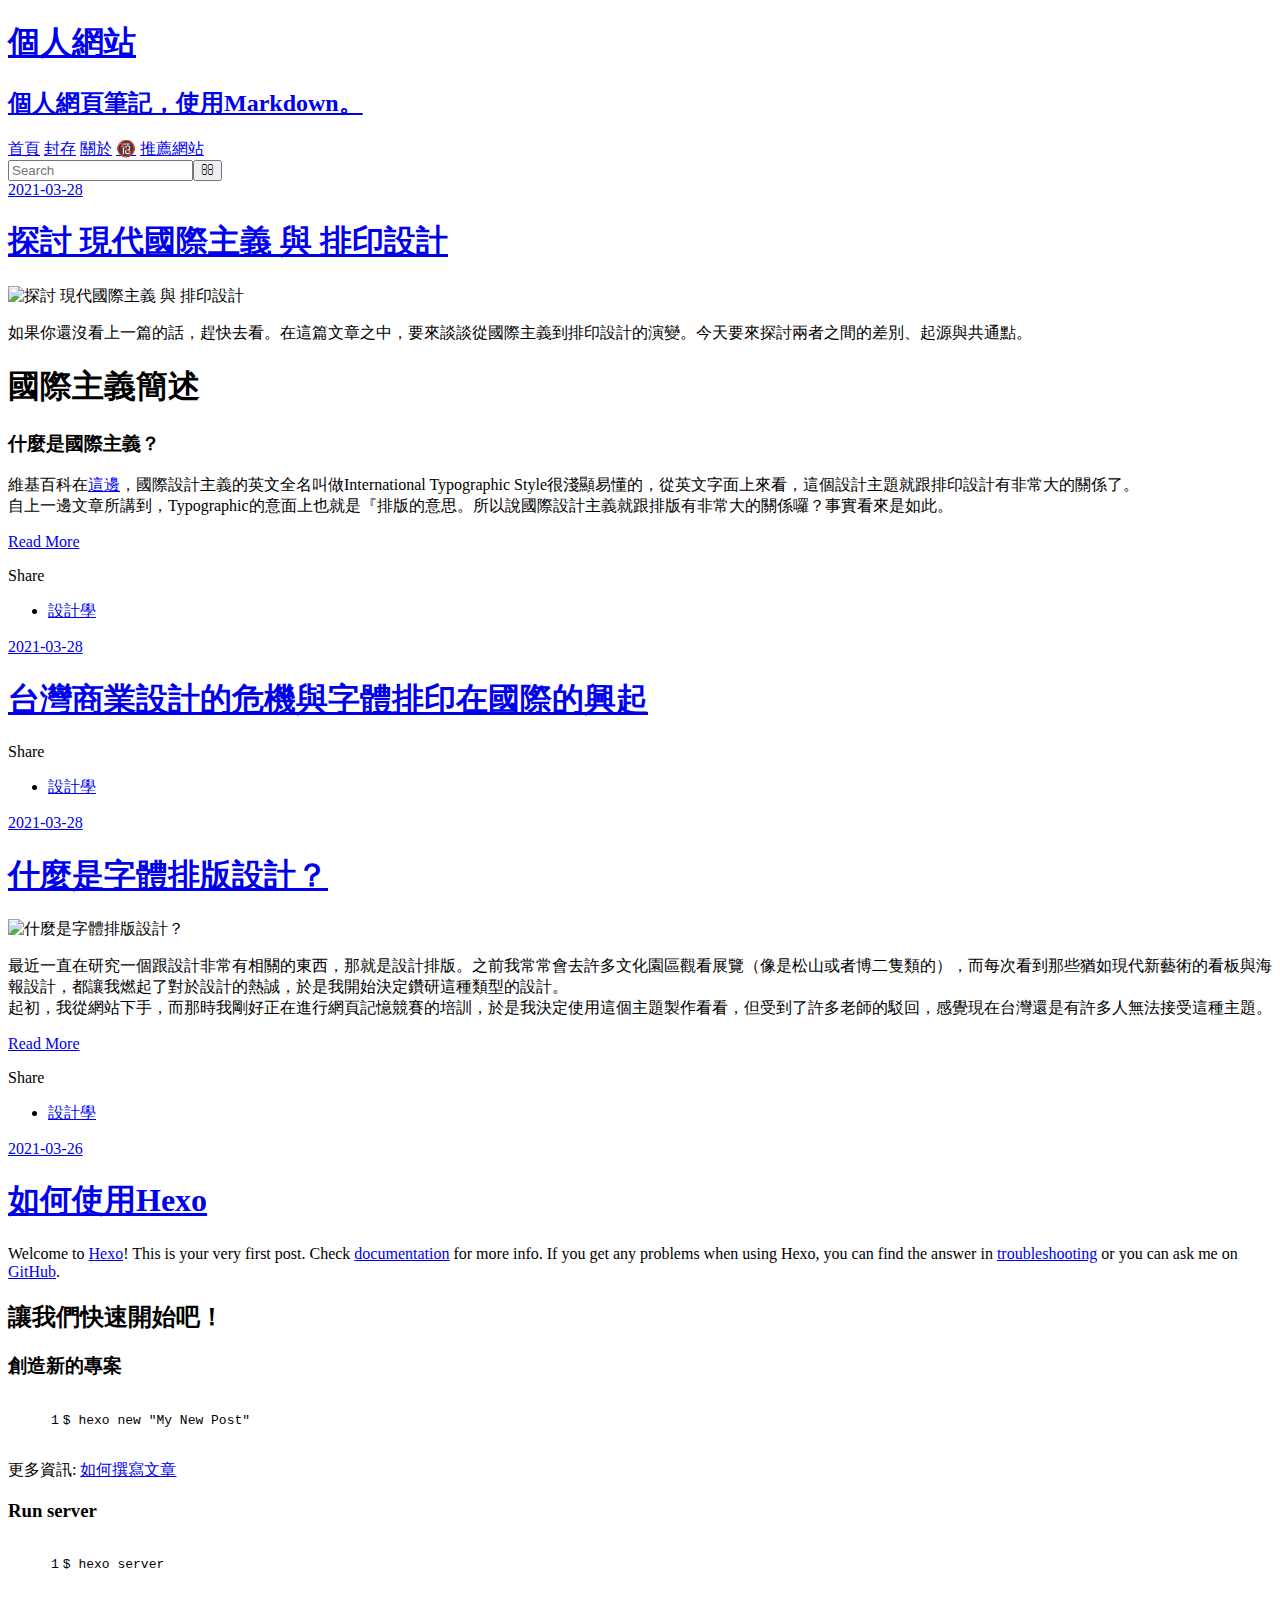
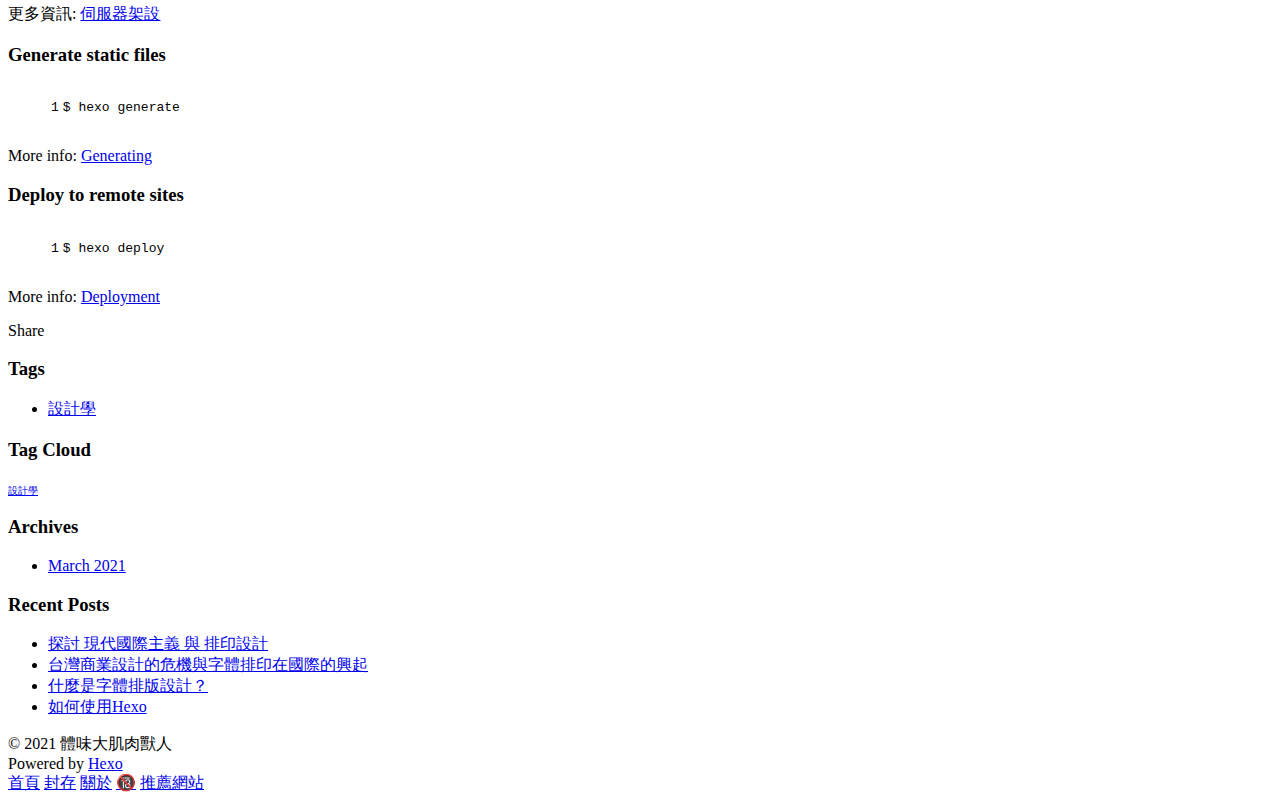
==== index.html @ ae370623 "更新頁面" ====
<!DOCTYPE html>
<html>
<head>
  <meta charset="utf-8">
  
  
  <title>個人網站</title>
  <meta name="viewport" content="width=device-width, initial-scale=1, shrink-to-fit=no">
  <meta name="description" content="當初創作網站的目的，只是用來測試。">
<meta property="og:type" content="website">
<meta property="og:title" content="個人網站">
<meta property="og:url" content="https://hercs125.github.io/index.html">
<meta property="og:site_name" content="個人網站">
<meta property="og:description" content="當初創作網站的目的，只是用來測試。">
<meta property="og:locale" content="en_US">
<meta property="article:author" content="體味大肌肉獸人">
<meta name="twitter:card" content="summary">
  
    <link rel="alternate" href="/atom.xml" title="個人網站" type="application/atom+xml">
  
  
    <link rel="shortcut icon" href="/favicon.png">
  
  
    
<link rel="stylesheet" href="https://cdn.jsdelivr.net/npm/typeface-source-code-pro@0.0.71/index.min.css">

  
  
<link rel="stylesheet" href="/css/style.css">

  
    
<link rel="stylesheet" href="/fancybox/jquery.fancybox.min.css">

  
<meta name="generator" content="Hexo 5.4.0"></head>

<body>
  <div id="container">
    <div id="wrap">
      <header id="header">
  <div id="banner"></div>
  <div id="header-outer" class="outer">
    <div id="header-title" class="inner">
      <h1 id="logo-wrap">
        <a href="/" id="logo">個人網站</a>
      </h1>
      
        <h2 id="subtitle-wrap">
          <a href="/" id="subtitle">個人網頁筆記，使用Markdown。</a>
        </h2>
      
    </div>
    <div id="header-inner" class="inner">
      <nav id="main-nav">
        <a id="main-nav-toggle" class="nav-icon"></a>
        
          <a class="main-nav-link" href="/">首頁</a>
        
          <a class="main-nav-link" href="/archives">封存</a>
        
          <a class="main-nav-link" href="/about">關於</a>
        
          <a class="main-nav-link" href="/NSFW">🔞</a>
        
          <a class="main-nav-link" target="_blank" rel="noopener" href="https://drummermen.com/">推薦網站</a>
        
      </nav>
      <nav id="sub-nav">
        
          <a id="nav-rss-link" class="nav-icon" href="/atom.xml" title="RSS Feed"></a>
        
        <a id="nav-search-btn" class="nav-icon" title="Search"></a>
      </nav>
      <div id="search-form-wrap">
        <form action="//google.com/search" method="get" accept-charset="UTF-8" class="search-form"><input type="search" name="q" class="search-form-input" placeholder="Search"><button type="submit" class="search-form-submit">&#xF002;</button><input type="hidden" name="sitesearch" value="https://hercs125.github.io"></form>
      </div>
    </div>
  </div>
</header>

      <div class="outer">
        <section id="main">
  
    <article id="post-探討 現代國際主義 與 排印設計" class="h-entry article article-type-post" itemprop="blogPost" itemscope itemtype="https://schema.org/BlogPosting">
  <div class="article-meta">
    <a href="/posts/2021/%E6%8E%A2%E8%A8%8E%20%E7%8F%BE%E4%BB%A3%E5%9C%8B%E9%9A%9B%E4%B8%BB%E7%BE%A9%20%E8%88%87%20%E6%8E%92%E5%8D%B0%E8%A8%AD%E8%A8%88/" class="article-date">
  <time class="dt-published" datetime="2021-03-28T07:49:58.135Z" itemprop="datePublished">2021-03-28</time>
</a>
    
  </div>
  <div class="article-inner">
    
    
      <header class="article-header">
        
  
    <h1 itemprop="name">
      <a class="p-name article-title" href="/posts/2021/%E6%8E%A2%E8%A8%8E%20%E7%8F%BE%E4%BB%A3%E5%9C%8B%E9%9A%9B%E4%B8%BB%E7%BE%A9%20%E8%88%87%20%E6%8E%92%E5%8D%B0%E8%A8%AD%E8%A8%88/">探討 現代國際主義 與 排印設計</a>
    </h1>
  

      </header>
    
    <div class="e-content article-entry" itemprop="articleBody">
      
        <p><img src="https://i.imgur.com/klursck.png" alt="探討 現代國際主義 與 排印設計"></p>
<p>如果你還沒看上一篇的話，趕快去看。在這篇文章之中，要來談談從國際主義到排印設計的演變。今天要來探討兩者之間的差別、起源與共通點。</p>
<h1 id="國際主義簡述"><a href="#國際主義簡述" class="headerlink" title="國際主義簡述"></a>國際主義簡述</h1><h3 id="什麼是國際主義？"><a href="#什麼是國際主義？" class="headerlink" title="什麼是國際主義？"></a>什麼是國際主義？</h3><p>維基百科在<a href="https://">這邊</a>，國際設計主義的英文全名叫做International Typographic Style很淺顯易懂的，從英文字面上來看，這個設計主題就跟排印設計有非常大的關係了。<br>自上一邊文章所講到，Typographic的意面上也就是『排版的意思。所以說國際設計主義就跟排版有非常大的關係囉？事實看來是如此。</p>
        
          <p class="article-more-link">
            <a href="/posts/2021/%E6%8E%A2%E8%A8%8E%20%E7%8F%BE%E4%BB%A3%E5%9C%8B%E9%9A%9B%E4%B8%BB%E7%BE%A9%20%E8%88%87%20%E6%8E%92%E5%8D%B0%E8%A8%AD%E8%A8%88/#more">Read More</a>
          </p>
        
      
    </div>
    <footer class="article-footer">
      <a data-url="https://hercs125.github.io/posts/2021/%E6%8E%A2%E8%A8%8E%20%E7%8F%BE%E4%BB%A3%E5%9C%8B%E9%9A%9B%E4%B8%BB%E7%BE%A9%20%E8%88%87%20%E6%8E%92%E5%8D%B0%E8%A8%AD%E8%A8%88/" data-id="ckmq0jaed0000a0v52p4gewvq" data-title="探討 現代國際主義 與 排印設計" class="article-share-link">Share</a>
      
      
      
  <ul class="article-tag-list" itemprop="keywords"><li class="article-tag-list-item"><a class="article-tag-list-link" href="/tags/%E8%A8%AD%E8%A8%88%E5%AD%B8/" rel="tag">設計學</a></li></ul>

    </footer>
  </div>
  
</article>



  
    <article id="post-台灣商業設計的危機與字體排印在國際的興起" class="h-entry article article-type-post" itemprop="blogPost" itemscope itemtype="https://schema.org/BlogPosting">
  <div class="article-meta">
    <a href="/posts/2021/%E5%8F%B0%E7%81%A3%E5%95%86%E6%A5%AD%E8%A8%AD%E8%A8%88%E7%9A%84%E5%8D%B1%E6%A9%9F%E8%88%87%E5%AD%97%E9%AB%94%E6%8E%92%E5%8D%B0%E5%9C%A8%E5%9C%8B%E9%9A%9B%E7%9A%84%E8%88%88%E8%B5%B7/" class="article-date">
  <time class="dt-published" datetime="2021-03-28T07:49:58.129Z" itemprop="datePublished">2021-03-28</time>
</a>
    
  </div>
  <div class="article-inner">
    
    
      <header class="article-header">
        
  
    <h1 itemprop="name">
      <a class="p-name article-title" href="/posts/2021/%E5%8F%B0%E7%81%A3%E5%95%86%E6%A5%AD%E8%A8%AD%E8%A8%88%E7%9A%84%E5%8D%B1%E6%A9%9F%E8%88%87%E5%AD%97%E9%AB%94%E6%8E%92%E5%8D%B0%E5%9C%A8%E5%9C%8B%E9%9A%9B%E7%9A%84%E8%88%88%E8%B5%B7/">台灣商業設計的危機與字體排印在國際的興起</a>
    </h1>
  

      </header>
    
    <div class="e-content article-entry" itemprop="articleBody">
      
        
      
    </div>
    <footer class="article-footer">
      <a data-url="https://hercs125.github.io/posts/2021/%E5%8F%B0%E7%81%A3%E5%95%86%E6%A5%AD%E8%A8%AD%E8%A8%88%E7%9A%84%E5%8D%B1%E6%A9%9F%E8%88%87%E5%AD%97%E9%AB%94%E6%8E%92%E5%8D%B0%E5%9C%A8%E5%9C%8B%E9%9A%9B%E7%9A%84%E8%88%88%E8%B5%B7/" data-id="ckmsuhtpo0000jov56ngia28n" data-title="台灣商業設計的危機與字體排印在國際的興起" class="article-share-link">Share</a>
      
      
      
  <ul class="article-tag-list" itemprop="keywords"><li class="article-tag-list-item"><a class="article-tag-list-link" href="/tags/%E8%A8%AD%E8%A8%88%E5%AD%B8/" rel="tag">設計學</a></li></ul>

    </footer>
  </div>
  
</article>



  
    <article id="post-什麼是字體排版設計？" class="h-entry article article-type-post" itemprop="blogPost" itemscope itemtype="https://schema.org/BlogPosting">
  <div class="article-meta">
    <a href="/posts/2021/%E4%BB%80%E9%BA%BC%E6%98%AF%E5%AD%97%E9%AB%94%E6%8E%92%E7%89%88%E8%A8%AD%E8%A8%88%EF%BC%9F/" class="article-date">
  <time class="dt-published" datetime="2021-03-28T07:49:58.124Z" itemprop="datePublished">2021-03-28</time>
</a>
    
  </div>
  <div class="article-inner">
    
    
      <header class="article-header">
        
  
    <h1 itemprop="name">
      <a class="p-name article-title" href="/posts/2021/%E4%BB%80%E9%BA%BC%E6%98%AF%E5%AD%97%E9%AB%94%E6%8E%92%E7%89%88%E8%A8%AD%E8%A8%88%EF%BC%9F/">什麼是字體排版設計？</a>
    </h1>
  

      </header>
    
    <div class="e-content article-entry" itemprop="articleBody">
      
        <p><img src="https://i.imgur.com/TrzNfhN.png" alt="什麼是字體排版設計？"></p>
<p>最近一直在研究一個跟設計非常有相關的東西，那就是設計排版。之前我常常會去許多文化園區觀看展覽（像是松山或者博二隻類的），而每次看到那些猶如現代新藝術的看板與海報設計，都讓我燃起了對於設計的熱誠，於是我開始決定鑽研這種類型的設計。<br>起初，我從網站下手，而那時我剛好正在進行網頁記憶競賽的培訓，於是我決定使用這個主題製作看看，但受到了許多老師的駁回，感覺現在台灣還是有許多人無法接受這種主題。</p>
        
          <p class="article-more-link">
            <a href="/posts/2021/%E4%BB%80%E9%BA%BC%E6%98%AF%E5%AD%97%E9%AB%94%E6%8E%92%E7%89%88%E8%A8%AD%E8%A8%88%EF%BC%9F/#more">Read More</a>
          </p>
        
      
    </div>
    <footer class="article-footer">
      <a data-url="https://hercs125.github.io/posts/2021/%E4%BB%80%E9%BA%BC%E6%98%AF%E5%AD%97%E9%AB%94%E6%8E%92%E7%89%88%E8%A8%AD%E8%A8%88%EF%BC%9F/" data-id="ckmpqae460000qgv55tjq7r66" data-title="什麼是字體排版設計？" class="article-share-link">Share</a>
      
      
      
  <ul class="article-tag-list" itemprop="keywords"><li class="article-tag-list-item"><a class="article-tag-list-link" href="/tags/%E8%A8%AD%E8%A8%88%E5%AD%B8/" rel="tag">設計學</a></li></ul>

    </footer>
  </div>
  
</article>



  
    <article id="post-hello-world" class="h-entry article article-type-post" itemprop="blogPost" itemscope itemtype="https://schema.org/BlogPosting">
  <div class="article-meta">
    <a href="/posts/2021/hello-world/" class="article-date">
  <time class="dt-published" datetime="2021-03-26T01:02:42.178Z" itemprop="datePublished">2021-03-26</time>
</a>
    
  </div>
  <div class="article-inner">
    
    
      <header class="article-header">
        
  
    <h1 itemprop="name">
      <a class="p-name article-title" href="/posts/2021/hello-world/">如何使用Hexo</a>
    </h1>
  

      </header>
    
    <div class="e-content article-entry" itemprop="articleBody">
      
        <p>Welcome to <a target="_blank" rel="noopener" href="https://hexo.io/">Hexo</a>! This is your very first post. Check <a target="_blank" rel="noopener" href="https://hexo.io/docs/">documentation</a> for more info. If you get any problems when using Hexo, you can find the answer in <a target="_blank" rel="noopener" href="https://hexo.io/docs/troubleshooting.html">troubleshooting</a> or you can ask me on <a target="_blank" rel="noopener" href="https://github.com/hexojs/hexo/issues">GitHub</a>.</p>
<h2 id="讓我們快速開始吧！"><a href="#讓我們快速開始吧！" class="headerlink" title="讓我們快速開始吧！"></a>讓我們快速開始吧！</h2><h3 id="創造新的專案"><a href="#創造新的專案" class="headerlink" title="創造新的專案"></a>創造新的專案</h3><figure class="highlight bash"><table><tr><td class="gutter"><pre><span class="line">1</span><br></pre></td><td class="code"><pre><span class="line">$ hexo new <span class="string">&quot;My New Post&quot;</span></span><br></pre></td></tr></table></figure>

<p>更多資訊: <a target="_blank" rel="noopener" href="https://hexo.io/docs/writing.html">如何撰寫文章</a></p>
<h3 id="Run-server"><a href="#Run-server" class="headerlink" title="Run server"></a>Run server</h3><figure class="highlight bash"><table><tr><td class="gutter"><pre><span class="line">1</span><br></pre></td><td class="code"><pre><span class="line">$ hexo server</span><br></pre></td></tr></table></figure>

<p>更多資訊: <a target="_blank" rel="noopener" href="https://hexo.io/docs/server.html">伺服器架設</a></p>
<h3 id="Generate-static-files"><a href="#Generate-static-files" class="headerlink" title="Generate static files"></a>Generate static files</h3><figure class="highlight bash"><table><tr><td class="gutter"><pre><span class="line">1</span><br></pre></td><td class="code"><pre><span class="line">$ hexo generate</span><br></pre></td></tr></table></figure>

<p>More info: <a target="_blank" rel="noopener" href="https://hexo.io/docs/generating.html">Generating</a></p>
<h3 id="Deploy-to-remote-sites"><a href="#Deploy-to-remote-sites" class="headerlink" title="Deploy to remote sites"></a>Deploy to remote sites</h3><figure class="highlight bash"><table><tr><td class="gutter"><pre><span class="line">1</span><br></pre></td><td class="code"><pre><span class="line">$ hexo deploy</span><br></pre></td></tr></table></figure>

<p>More info: <a target="_blank" rel="noopener" href="https://hexo.io/docs/one-command-deployment.html">Deployment</a></p>

      
    </div>
    <footer class="article-footer">
      <a data-url="https://hercs125.github.io/posts/2021/hello-world/" data-id="ckmpm4sku0000bgv56fzlcpce" data-title="如何使用Hexo" class="article-share-link">Share</a>
      
      
      
    </footer>
  </div>
  
</article>



  


</section>
        
          <aside id="sidebar">
  
    

  
    
  <div class="widget-wrap">
    <h3 class="widget-title">Tags</h3>
    <div class="widget">
      <ul class="tag-list" itemprop="keywords"><li class="tag-list-item"><a class="tag-list-link" href="/tags/%E8%A8%AD%E8%A8%88%E5%AD%B8/" rel="tag">設計學</a></li></ul>
    </div>
  </div>


  
    
  <div class="widget-wrap">
    <h3 class="widget-title">Tag Cloud</h3>
    <div class="widget tagcloud">
      <a href="/tags/%E8%A8%AD%E8%A8%88%E5%AD%B8/" style="font-size: 10px;">設計學</a>
    </div>
  </div>

  
    
  <div class="widget-wrap">
    <h3 class="widget-title">Archives</h3>
    <div class="widget">
      <ul class="archive-list"><li class="archive-list-item"><a class="archive-list-link" href="/archives/2021/03/">March 2021</a></li></ul>
    </div>
  </div>


  
    
  <div class="widget-wrap">
    <h3 class="widget-title">Recent Posts</h3>
    <div class="widget">
      <ul>
        
          <li>
            <a href="/posts/2021/%E6%8E%A2%E8%A8%8E%20%E7%8F%BE%E4%BB%A3%E5%9C%8B%E9%9A%9B%E4%B8%BB%E7%BE%A9%20%E8%88%87%20%E6%8E%92%E5%8D%B0%E8%A8%AD%E8%A8%88/">探討 現代國際主義 與 排印設計</a>
          </li>
        
          <li>
            <a href="/posts/2021/%E5%8F%B0%E7%81%A3%E5%95%86%E6%A5%AD%E8%A8%AD%E8%A8%88%E7%9A%84%E5%8D%B1%E6%A9%9F%E8%88%87%E5%AD%97%E9%AB%94%E6%8E%92%E5%8D%B0%E5%9C%A8%E5%9C%8B%E9%9A%9B%E7%9A%84%E8%88%88%E8%B5%B7/">台灣商業設計的危機與字體排印在國際的興起</a>
          </li>
        
          <li>
            <a href="/posts/2021/%E4%BB%80%E9%BA%BC%E6%98%AF%E5%AD%97%E9%AB%94%E6%8E%92%E7%89%88%E8%A8%AD%E8%A8%88%EF%BC%9F/">什麼是字體排版設計？</a>
          </li>
        
          <li>
            <a href="/posts/2021/hello-world/">如何使用Hexo</a>
          </li>
        
      </ul>
    </div>
  </div>

  
</aside>
        
      </div>
      <footer id="footer">
  
  <div class="outer">
    <div id="footer-info" class="inner">
      
      &copy; 2021 體味大肌肉獸人<br>
      Powered by <a href="https://hexo.io/" target="_blank">Hexo</a>
    </div>
  </div>
</footer>

    </div>
    <nav id="mobile-nav">
  
    <a href="/" class="mobile-nav-link">首頁</a>
  
    <a href="/archives" class="mobile-nav-link">封存</a>
  
    <a href="/about" class="mobile-nav-link">關於</a>
  
    <a href="/NSFW" class="mobile-nav-link">🔞</a>
  
    <a target="_blank" rel="noopener" href="https://drummermen.com/" class="mobile-nav-link">推薦網站</a>
  
</nav>
    


<script src="/js/jquery-3.4.1.min.js"></script>



  
<script src="/fancybox/jquery.fancybox.min.js"></script>




<script src="/js/script.js"></script>





  </div>
</body>
</html>
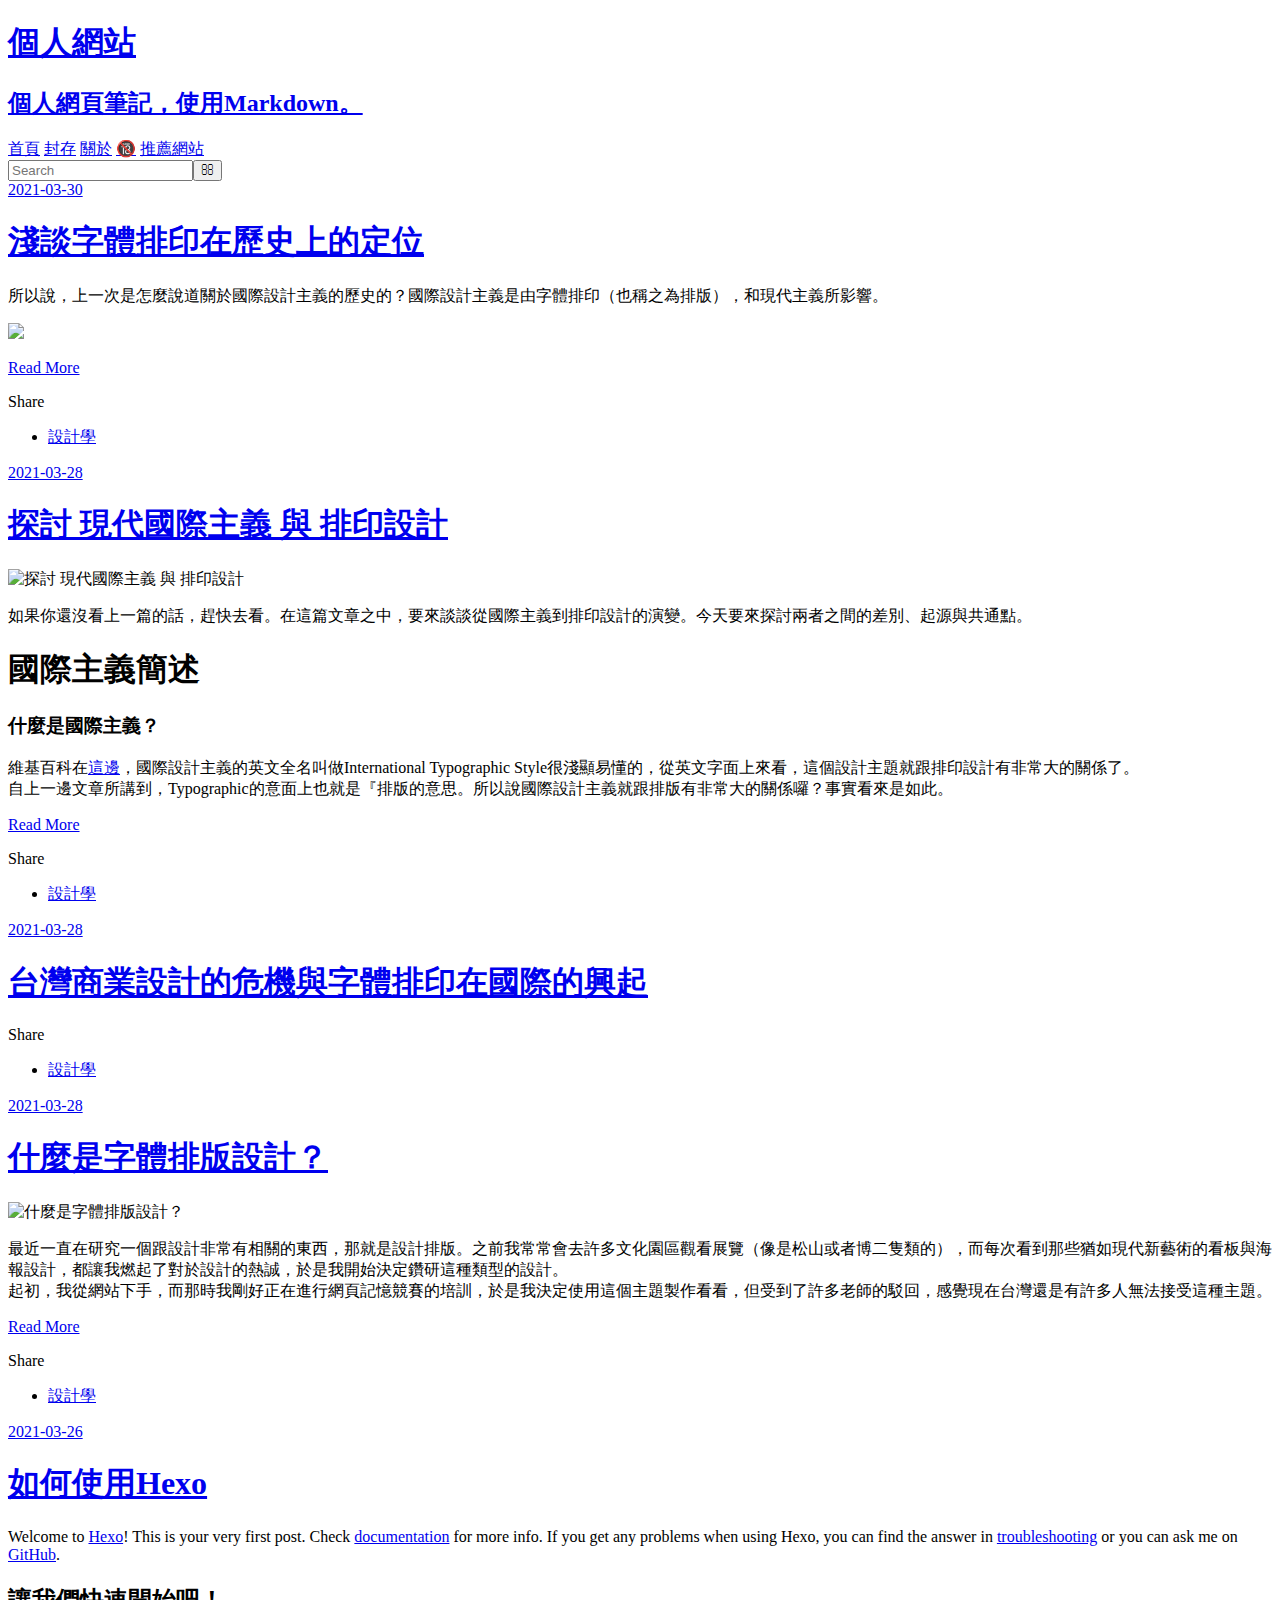
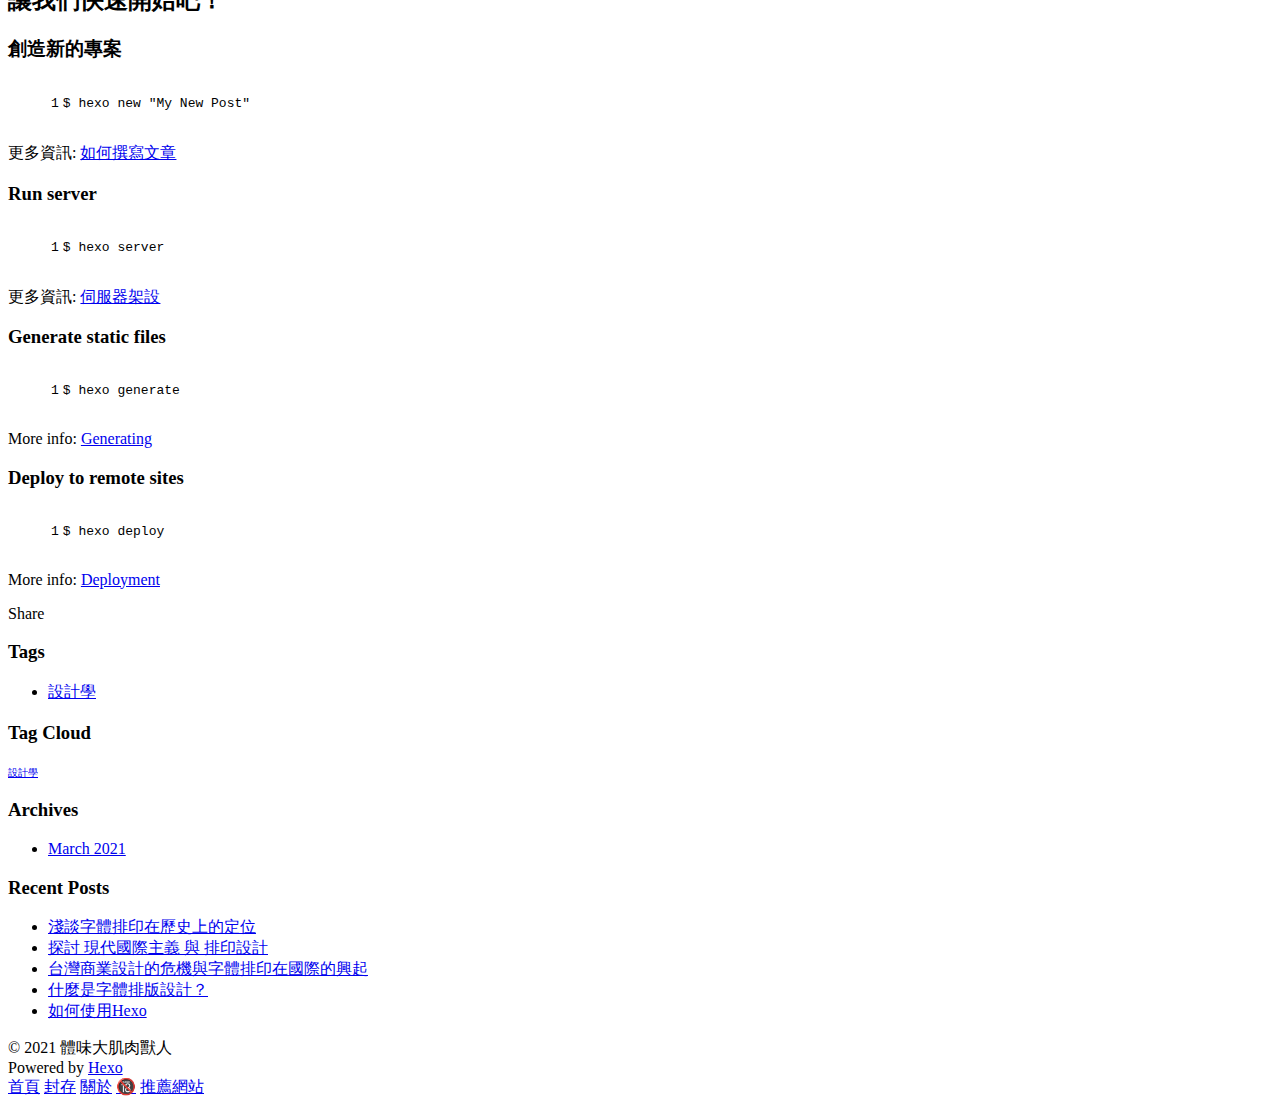
==== commit 14d89089: "更新頁面" ====
--- a/index.html
+++ b/index.html
@@ -83,6 +83,52 @@
       <div class="outer">
         <section id="main">
   
+    <article id="post-淺談字體排印在歷史上的定位" class="h-entry article article-type-post" itemprop="blogPost" itemscope itemtype="https://schema.org/BlogPosting">
+  <div class="article-meta">
+    <a href="/posts/2021/%E6%B7%BA%E8%AB%87%E5%AD%97%E9%AB%94%E6%8E%92%E5%8D%B0%E5%9C%A8%E6%AD%B7%E5%8F%B2%E4%B8%8A%E7%9A%84%E5%AE%9A%E4%BD%8D/" class="article-date">
+  <time class="dt-published" datetime="2021-03-30T06:43:29.485Z" itemprop="datePublished">2021-03-30</time>
+</a>
+    
+  </div>
+  <div class="article-inner">
+    
+    
+      <header class="article-header">
+        
+  
+    <h1 itemprop="name">
+      <a class="p-name article-title" href="/posts/2021/%E6%B7%BA%E8%AB%87%E5%AD%97%E9%AB%94%E6%8E%92%E5%8D%B0%E5%9C%A8%E6%AD%B7%E5%8F%B2%E4%B8%8A%E7%9A%84%E5%AE%9A%E4%BD%8D/">淺談字體排印在歷史上的定位</a>
+    </h1>
+  
+
+      </header>
+    
+    <div class="e-content article-entry" itemprop="articleBody">
+      
+        <p>所以說，上一次是怎麼說道關於國際設計主義的歷史的？國際設計主義是由字體排印（也稱之為排版），和現代主義所影響。</p>
+<p><img src="https://i.imgur.com/8MbUEFX.png"></p>
+        
+          <p class="article-more-link">
+            <a href="/posts/2021/%E6%B7%BA%E8%AB%87%E5%AD%97%E9%AB%94%E6%8E%92%E5%8D%B0%E5%9C%A8%E6%AD%B7%E5%8F%B2%E4%B8%8A%E7%9A%84%E5%AE%9A%E4%BD%8D/#more">Read More</a>
+          </p>
+        
+      
+    </div>
+    <footer class="article-footer">
+      <a data-url="https://hercs125.github.io/posts/2021/%E6%B7%BA%E8%AB%87%E5%AD%97%E9%AB%94%E6%8E%92%E5%8D%B0%E5%9C%A8%E6%AD%B7%E5%8F%B2%E4%B8%8A%E7%9A%84%E5%AE%9A%E4%BD%8D/" data-id="ckmvmqi7f00001ov5eg889q4q" data-title="淺談字體排印在歷史上的定位" class="article-share-link">Share</a>
+      
+      
+      
+  <ul class="article-tag-list" itemprop="keywords"><li class="article-tag-list-item"><a class="article-tag-list-link" href="/tags/%E8%A8%AD%E8%A8%88%E5%AD%B8/" rel="tag">設計學</a></li></ul>
+
+    </footer>
+  </div>
+  
+</article>
+
+
+
+  
     <article id="post-探討 現代國際主義 與 排印設計" class="h-entry article article-type-post" itemprop="blogPost" itemscope itemtype="https://schema.org/BlogPosting">
   <div class="article-meta">
     <a href="/posts/2021/%E6%8E%A2%E8%A8%8E%20%E7%8F%BE%E4%BB%A3%E5%9C%8B%E9%9A%9B%E4%B8%BB%E7%BE%A9%20%E8%88%87%20%E6%8E%92%E5%8D%B0%E8%A8%AD%E8%A8%88/" class="article-date">
@@ -312,6 +358,10 @@
       <ul>
         
           <li>
+            <a href="/posts/2021/%E6%B7%BA%E8%AB%87%E5%AD%97%E9%AB%94%E6%8E%92%E5%8D%B0%E5%9C%A8%E6%AD%B7%E5%8F%B2%E4%B8%8A%E7%9A%84%E5%AE%9A%E4%BD%8D/">淺談字體排印在歷史上的定位</a>
+          </li>
+        
+          <li>
             <a href="/posts/2021/%E6%8E%A2%E8%A8%8E%20%E7%8F%BE%E4%BB%A3%E5%9C%8B%E9%9A%9B%E4%B8%BB%E7%BE%A9%20%E8%88%87%20%E6%8E%92%E5%8D%B0%E8%A8%AD%E8%A8%88/">探討 現代國際主義 與 排印設計</a>
           </li>
         
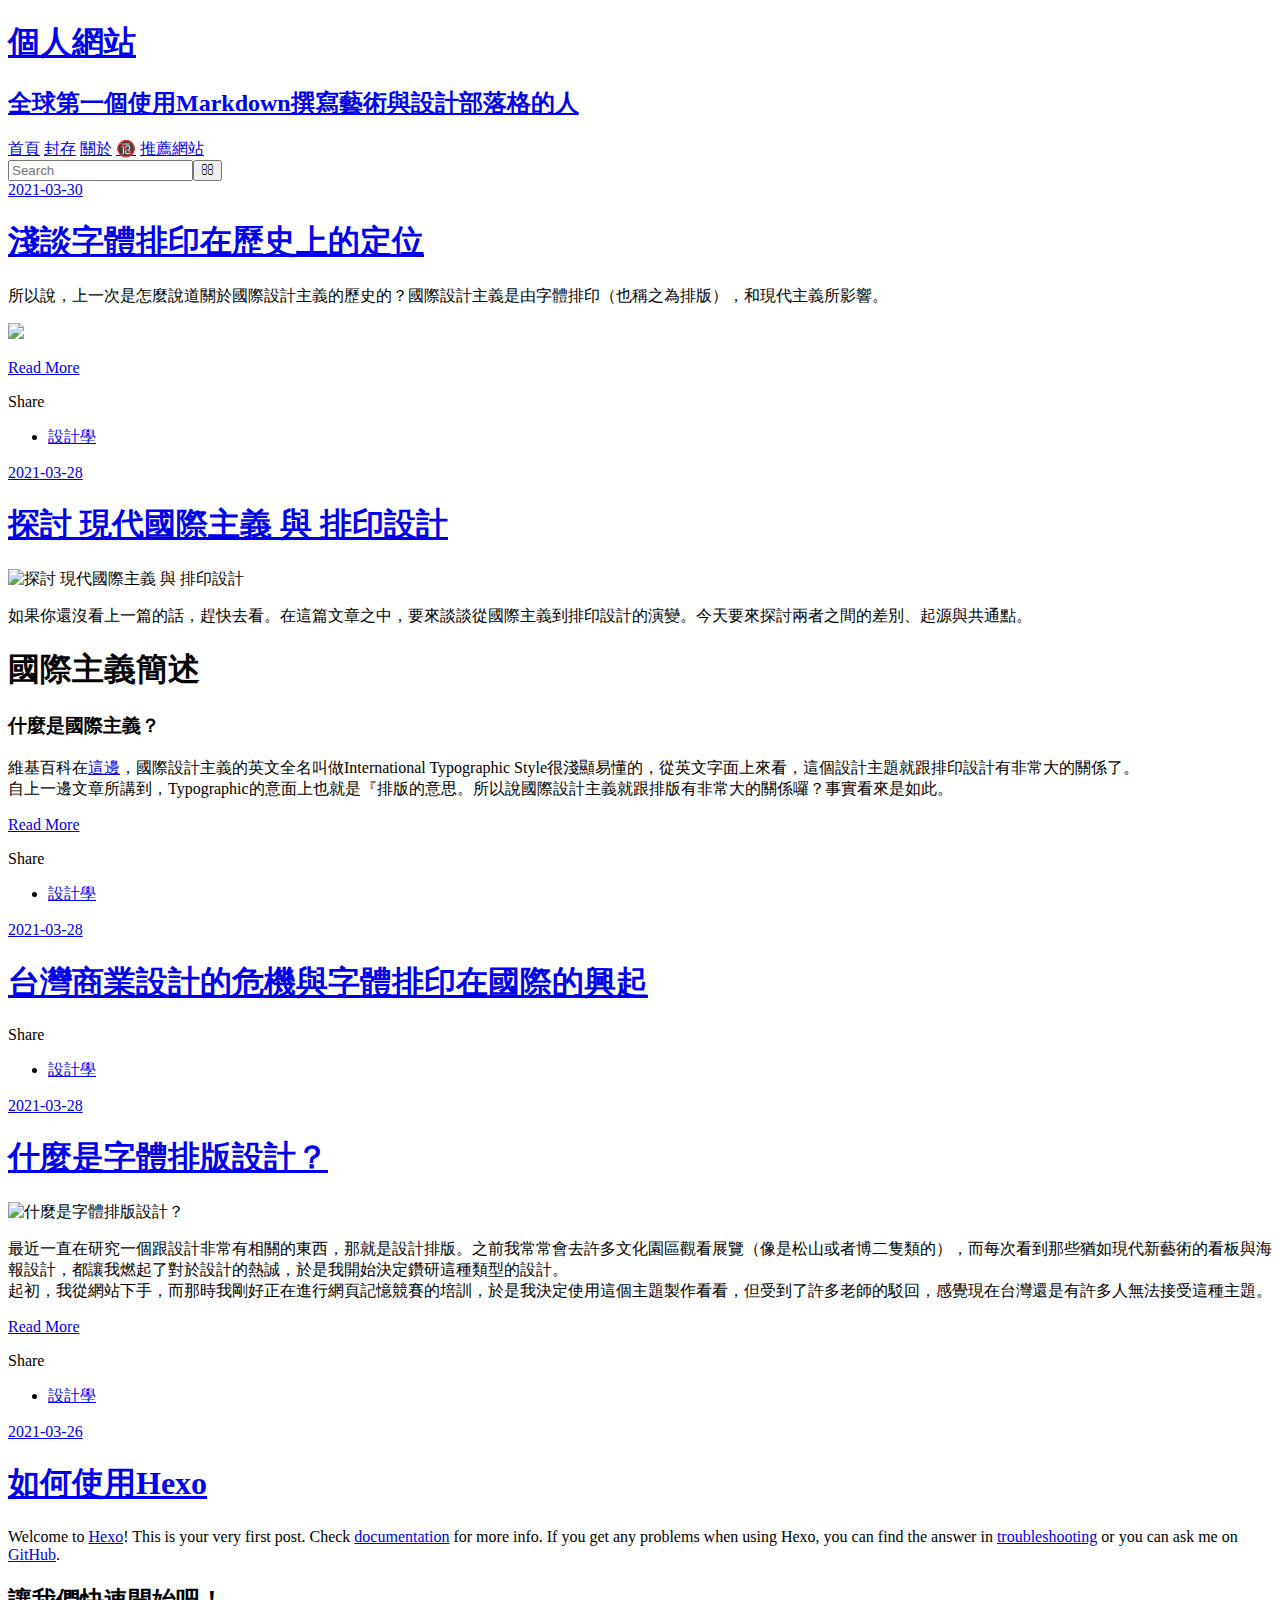
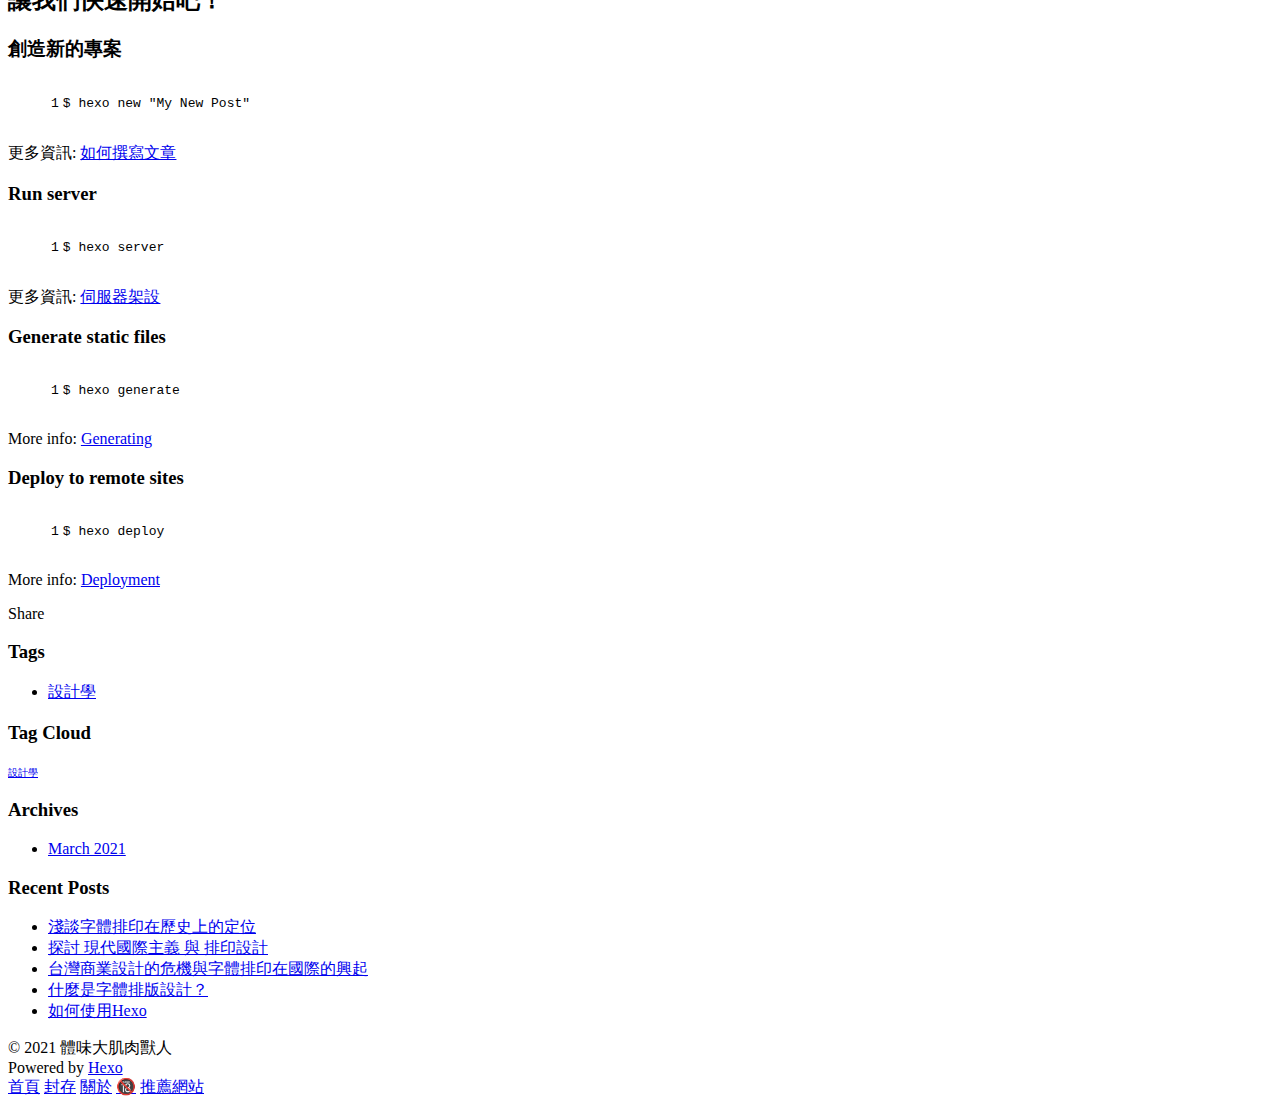
==== commit b66fccfc: "更新頁面" ====
--- a/index.html
+++ b/index.html
@@ -48,7 +48,7 @@
       </h1>
       
         <h2 id="subtitle-wrap">
-          <a href="/" id="subtitle">個人網頁筆記，使用Markdown。</a>
+          <a href="/" id="subtitle">全球第一個使用Markdown撰寫藝術與設計部落格的人</a>
         </h2>
       
     </div>
@@ -86,7 +86,7 @@
     <article id="post-淺談字體排印在歷史上的定位" class="h-entry article article-type-post" itemprop="blogPost" itemscope itemtype="https://schema.org/BlogPosting">
   <div class="article-meta">
     <a href="/posts/2021/%E6%B7%BA%E8%AB%87%E5%AD%97%E9%AB%94%E6%8E%92%E5%8D%B0%E5%9C%A8%E6%AD%B7%E5%8F%B2%E4%B8%8A%E7%9A%84%E5%AE%9A%E4%BD%8D/" class="article-date">
-  <time class="dt-published" datetime="2021-03-30T06:43:29.485Z" itemprop="datePublished">2021-03-30</time>
+  <time class="dt-published" datetime="2021-03-30T06:53:58.499Z" itemprop="datePublished">2021-03-30</time>
 </a>
     
   </div>
@@ -106,7 +106,7 @@
     <div class="e-content article-entry" itemprop="articleBody">
       
         <p>所以說，上一次是怎麼說道關於國際設計主義的歷史的？國際設計主義是由字體排印（也稱之為排版），和現代主義所影響。</p>
-<p><img src="https://i.imgur.com/8MbUEFX.png"></p>
+<p><img src="https://i.imgur.com/nOE73Rw.png"></p>
         
           <p class="article-more-link">
             <a href="/posts/2021/%E6%B7%BA%E8%AB%87%E5%AD%97%E9%AB%94%E6%8E%92%E5%8D%B0%E5%9C%A8%E6%AD%B7%E5%8F%B2%E4%B8%8A%E7%9A%84%E5%AE%9A%E4%BD%8D/#more">Read More</a>
